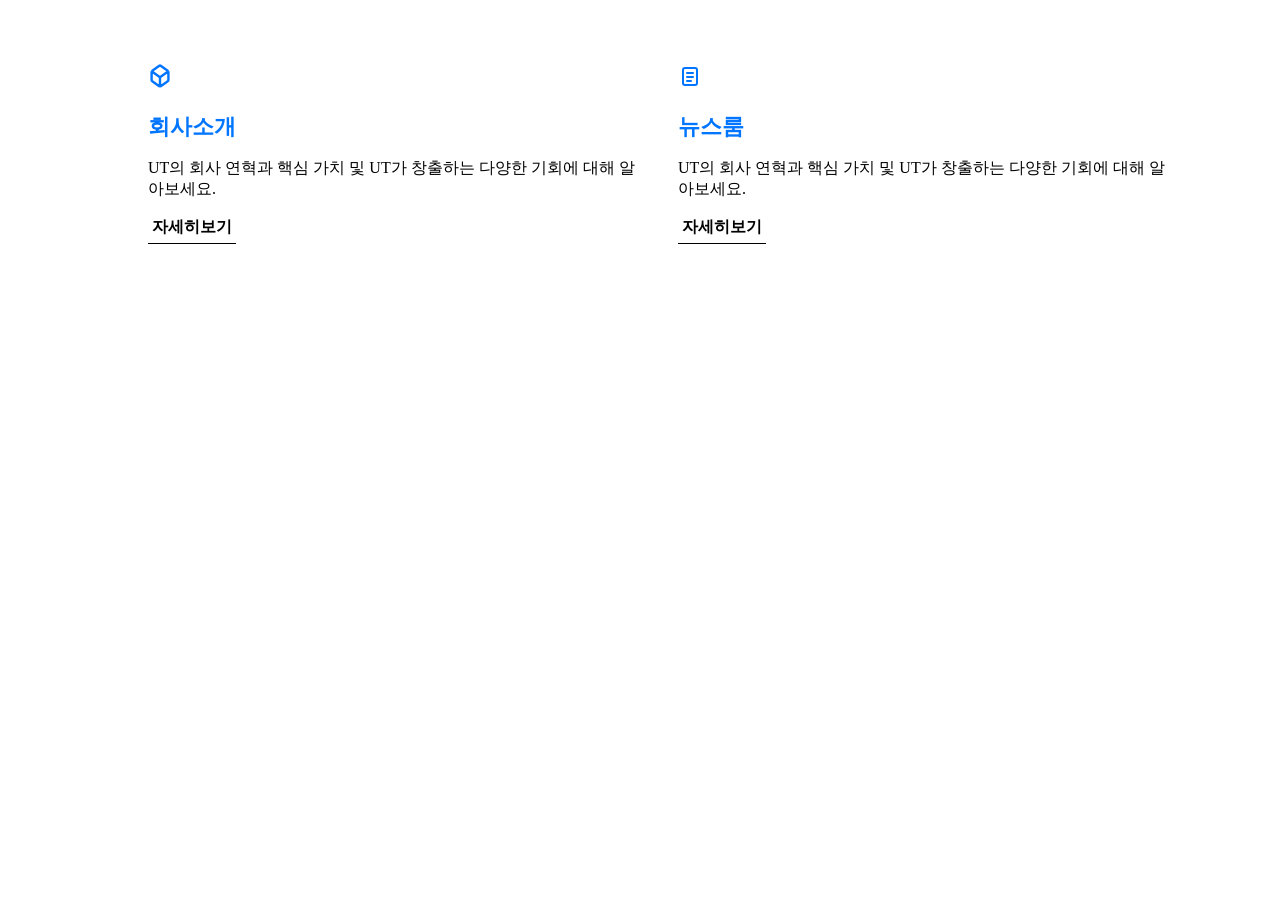
==== src/html/about.html @ 337904bf "about.first" ====
<!DOCTYPE html>
<html lang="ko-KR">
  <head>
    <meta charset="UTF-8" />
    <meta name="viewport" content="width=device-width, initial-scale=1.0" />
    <title>about</title>

    <link rel="preload" as="font" href="/public/font/suit/SUIT-Variable.woff2" />
    <link rel="stylesheet" href="/public/font/suit/SUIT-Variable.css" />
    <link rel="stylesheet" href="/src/common/index.css" />
    <link rel="stylesheet" href="/src/css/about.css" />
    <script type="module" src="/src/ui/js/copy-component.js"></script>
  </head>
  <body>
    <section class="about">
      <ul class="company">
        <div class="icon" aria-hidden="true">
          <svg width="24" height="24" viewBox="0 0 16 20" fill="none" xmlns="http://www.w3.org/2000/svg">
            <path d="M8 19V11M8 19L1.83752 14.5982C1.42695 14.305 1.22166 14.1583 1.11083 13.943C1 13.7276 1 13.4753 1 12.9708V6M8 19L14.1625 14.5982C14.573 14.305 14.7783 14.1583 14.8892 13.943C15 13.7276 15 13.4753 15 12.9708V6M8 11L1 6M8 11L15 6M1 6L6.83752 1.83034C7.39886 1.42938 7.67953 1.2289 8 1.2289C8.32047 1.2289 8.60114 1.42938 9.16248 1.83034L15 6" stroke="#0075FF" stroke-width="2" stroke-linejoin="round" />
          </svg>
        </div>
        <h2 class="title">회사소개</h2>
        <p class="text">UT의 회사 연혁과 핵심 가치 및 UT가 창출하는 다양한 기회에 대해 알아보세요.</p>
        <button class="plus" aria-label="회사소개 자세히보기">자세히보기</button>
      </ul>

      <ul class="news">
        <div class="icon" aria-hidden="true">
          <svg width="24" height="24" viewBox="0 0 24 24" fill="none" xmlns="http://www.w3.org/2000/svg">
            <rect x="5" y="4" width="14" height="17" rx="2" stroke="#0075FF" stroke-width="2" />
            <path d="M9 9H15" stroke="#0075FF" stroke-width="2" stroke-linecap="round" />
            <path d="M9 13H15" stroke="#0075FF" stroke-width="2" stroke-linecap="round" />
            <path d="M9 17H13" stroke="#0075FF" stroke-width="2" stroke-linecap="round" />
          </svg>
        </div>
        <h2 class="title">뉴스룸</h2>
        <p class="text">UT의 회사 연혁과 핵심 가치 및 UT가 창출하는 다양한 기회에 대해 알아보세요.</p>
        <button class="plus" aria-label="뉴스룸 자세히보기">자세히보기</button>
      </ul>
    </section>
  </body>
</html>
---- src/css/about.css ----
:root {
  --primary: #0075ff;
  --contentTertiary: #ffffff;
}

body {
  margin: 0;
}

.about {
  box-sizing: border-box;
  display: grid;
  grid-template-columns: 1fr 1fr;
  width: 100vw;
  height: 100vh;
  justify-content: center;
  justify-items: center;
  align-content: start;
  gap: 2.25rem;
  padding: 0 clamp(1rem, 10vw, 200px);
  margin: 0 auto;
}

.company,
.news {
  width: 100%;
  height: 9.5rem;
  margin-top: 4rem;
  max-width: 35rem;
}

@media (max-width: 599px) and (min-width: 320px) {
  .about {
    grid-template-columns: 1fr;
    align-content: center;
  }
}
.icon {
  margin-bottom: 0.75rem;
}

.title {
  font-size: 1.4rem;
  font-weight: bold;
  color: var(--primary);
  margin-bottom: 0.75rem;
}

.text {
  font-size: 1rem;
  margin-bottom: 0.75rem;
}

.plus {
  box-sizing: border-box;
  width: 5.5rem;
  /* 5rem이 근사치이지만 줄바꿈이 일어나고 시안과 더욱 유사 */
  height: 2rem;
  border: 0;
  background: transparent;
  border-bottom: 1px solid #000;
  padding: 0.25rem;
  font-weight: bold;
  font-size: 1rem;
  cursor: pointer;
  transition: border-color 0.3s ease;
}

.plus:hover {
  border-bottom-color: #ffffff;
}
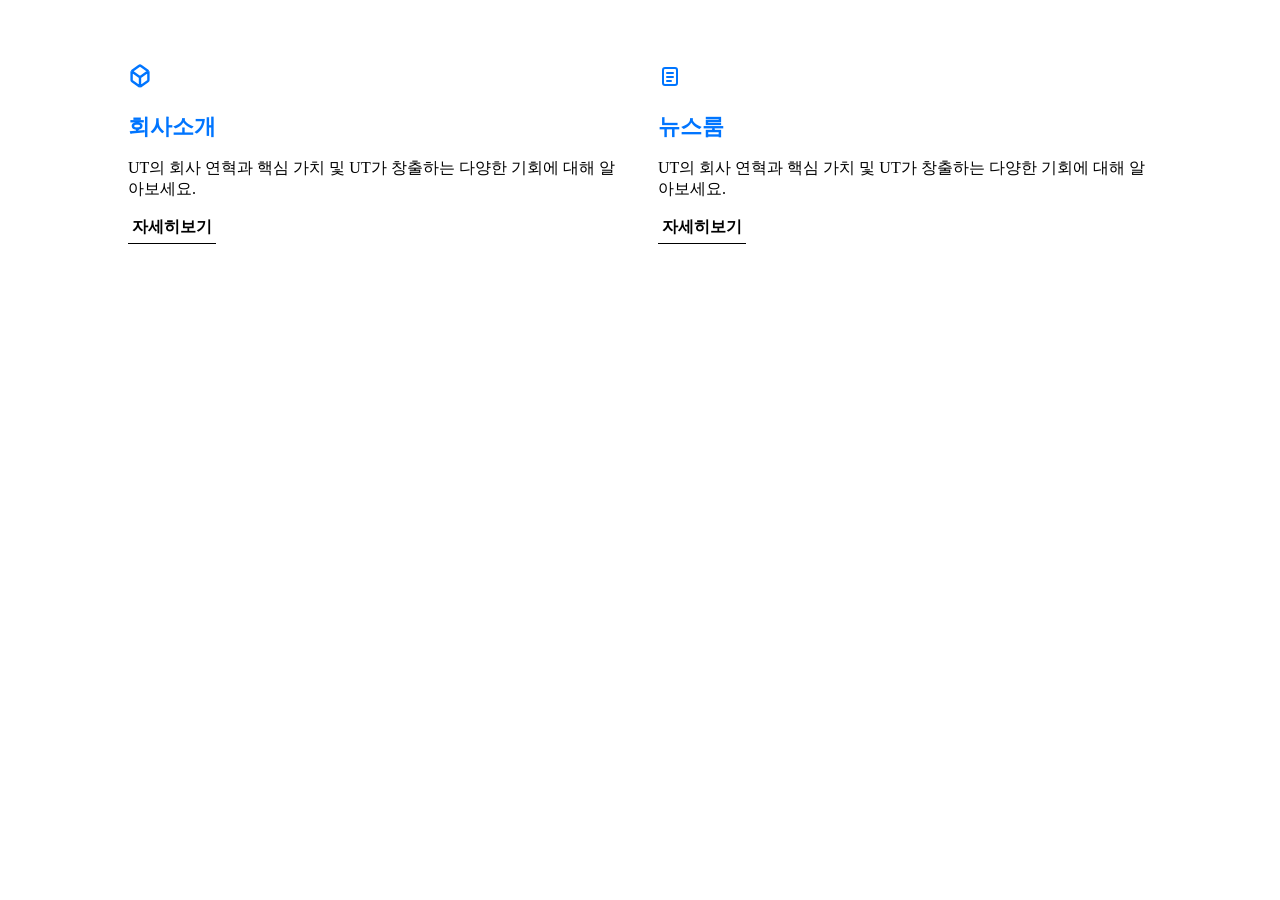
==== commit 0a4c19e1: "about.수정" ====
--- a/src/html/about.html
+++ b/src/html/about.html
@@ -13,18 +13,22 @@
   </head>
   <body>
     <section class="about">
-      <ul class="company">
+      <!-- 1.회사소개 -->
+      <section class="company">
+        <!-- 아이콘 -->
         <div class="icon" aria-hidden="true">
           <svg width="24" height="24" viewBox="0 0 16 20" fill="none" xmlns="http://www.w3.org/2000/svg">
             <path d="M8 19V11M8 19L1.83752 14.5982C1.42695 14.305 1.22166 14.1583 1.11083 13.943C1 13.7276 1 13.4753 1 12.9708V6M8 19L14.1625 14.5982C14.573 14.305 14.7783 14.1583 14.8892 13.943C15 13.7276 15 13.4753 15 12.9708V6M8 11L1 6M8 11L15 6M1 6L6.83752 1.83034C7.39886 1.42938 7.67953 1.2289 8 1.2289C8.32047 1.2289 8.60114 1.42938 9.16248 1.83034L15 6" stroke="#0075FF" stroke-width="2" stroke-linejoin="round" />
           </svg>
         </div>
+        <!-- 제목 및 내용/더보기 -->
         <h2 class="title">회사소개</h2>
         <p class="text">UT의 회사 연혁과 핵심 가치 및 UT가 창출하는 다양한 기회에 대해 알아보세요.</p>
         <button class="plus" aria-label="회사소개 자세히보기">자세히보기</button>
-      </ul>
-
-      <ul class="news">
+      </section>
+      <!--2. 뉴스룸 -->
+      <section class="news">
+        <!-- 아이콘 -->
         <div class="icon" aria-hidden="true">
           <svg width="24" height="24" viewBox="0 0 24 24" fill="none" xmlns="http://www.w3.org/2000/svg">
             <rect x="5" y="4" width="14" height="17" rx="2" stroke="#0075FF" stroke-width="2" />
@@ -33,10 +37,11 @@
             <path d="M9 17H13" stroke="#0075FF" stroke-width="2" stroke-linecap="round" />
           </svg>
         </div>
+        <!-- 제목 및 내용/더보기 -->
         <h2 class="title">뉴스룸</h2>
         <p class="text">UT의 회사 연혁과 핵심 가치 및 UT가 창출하는 다양한 기회에 대해 알아보세요.</p>
         <button class="plus" aria-label="뉴스룸 자세히보기">자세히보기</button>
-      </ul>
+      </section>
     </section>
   </body>
 </html>
--- a/src/css/about.css
+++ b/src/css/about.css
@@ -1,6 +1,7 @@
 :root {
   --primary: #0075ff;
-  --contentTertiary: #ffffff;
+  --contentTertiary: #a6a6a6;
+  --contentPrimary: #000;
 }
 
 body {
@@ -10,15 +11,14 @@
 .about {
   box-sizing: border-box;
   display: grid;
-  grid-template-columns: 1fr 1fr;
-  width: 100vw;
+  grid-template-columns: 1fr 1fr; /*기본 2열*/
+  width: 100%;
   height: 100vh;
-  justify-content: center;
   justify-items: center;
-  align-content: start;
+  align-items: start;
   gap: 2.25rem;
+  /*좌우에 최소 1rem에서 최대 200px의 여백을 유연하게주도록*/
   padding: 0 clamp(1rem, 10vw, 200px);
-  margin: 0 auto;
 }
 
 .company,
@@ -28,7 +28,7 @@
   margin-top: 4rem;
   max-width: 35rem;
 }
-
+/* 모바일 1열 */
 @media (max-width: 599px) and (min-width: 320px) {
   .about {
     grid-template-columns: 1fr;
@@ -51,21 +51,29 @@
   margin-bottom: 0.75rem;
 }
 
+/* 기본 자세히보기 버튼 */
+/* 테두리,배경 X, 밑줄O */
+
 .plus {
   box-sizing: border-box;
   width: 5.5rem;
-  /* 5rem이 근사치이지만 줄바꿈이 일어나고 시안과 더욱 유사 */
   height: 2rem;
   border: 0;
   background: transparent;
-  border-bottom: 1px solid #000;
+  border-bottom: 1px solid var(--contentPrimary);
   padding: 0.25rem;
   font-weight: bold;
   font-size: 1rem;
   cursor: pointer;
   transition: border-color 0.3s ease;
 }
+/* 마우스 오버 시 밑줄 색 변경 */
+.plus:hover {
+  border-bottom-color: var(--contentTertiary);
+}
 
-.plus:hover {
-  border-bottom-color: #ffffff;
+/* tab키 지정 시 테두리 생성*/
+.plus:focus-visible {
+  outline: 2px solid var(--primary);
+  border-bottom-color: transparent;
 }
